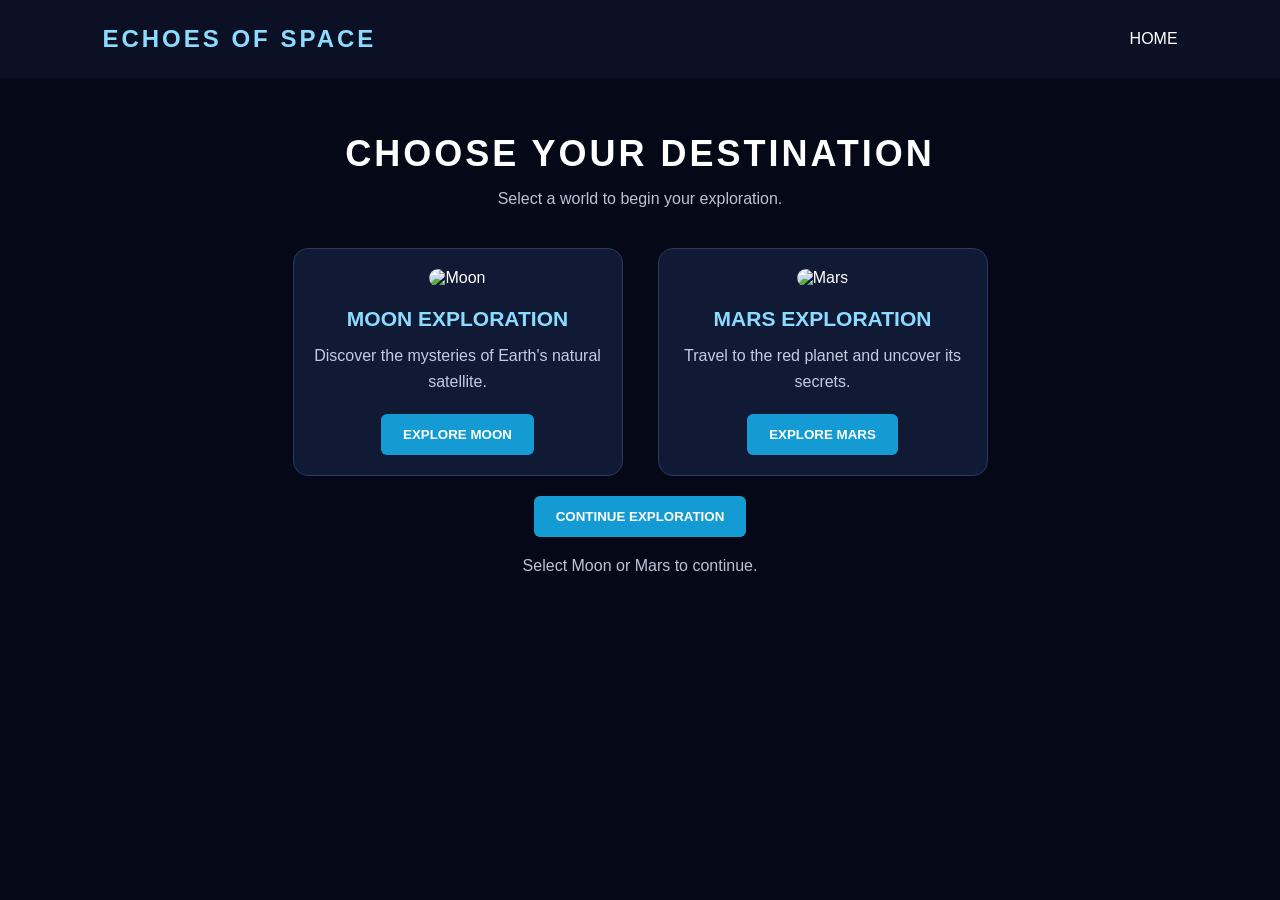
==== explore.html @ 668deafc "Add files via upload" ====
<!DOCTYPE html>
<html lang="en">
<head>
    <meta charset="UTF-8">
    <meta name="viewport" content="width=device-width, initial-scale=1.0">
    <title>Explore Space | Echoes of Space</title>
    <link rel="stylesheet" href="explore.css">
</head>
<body>

    <header>
        <h2>ECHOES OF SPACE</h2>
        <a href="index.html">HOME</a>
    </header>

    <main>
        <h1>CHOOSE YOUR DESTINATION</h1>
        <p>Select a world to begin your exploration.</p>

        <section class="planet-container">

            <div class="planet-card">
                <img src="https://images.unsplash.com/photo-1614728263952-84ea256f9679?w=800"
                     alt="Moon">

                <h2>MOON EXPLORATION</h2>
                <p>Discover the mysteries of Earth's natural satellite.</p>

                <button onclick="selectDestination('moon')">
                    EXPLORE MOON
                </button>
            </div>

            <div class="planet-card">
                <img src="https://images.unsplash.com/photo-1614728894747-a83421e2b9c9?w=800"
                     alt="Mars">

                <h2>MARS EXPLORATION</h2>
                <p>Travel to the red planet and uncover its secrets.</p>

                <button onclick="selectDestination('mars')">
                    EXPLORE MARS
                </button>
            </div>

        </section>

        <button onclick="continueExploration()" >
            CONTINUE EXPLORATION
        </button>

        <p id="message">Select Moon or Mars to continue.</p>
    </main>

    <script src="explore.js"></script>
</body>
</html>
---- explore.css ----
* {
    margin: 0;
    padding: 0;
    box-sizing: border-box;
}

body {
    background: #050816;
    color: white;
    font-family: Arial, sans-serif;
    text-align: center;
    min-height: 100vh;
}

header {
    display: flex;
    justify-content: space-between;
    align-items: center;
    padding: 25px 8%;
    background: #0b1024;
}

header h2 {
    letter-spacing: 3px;
    color: #8bdcff;
}

header a {
    color: white;
    text-decoration: none;
}

main {
    padding: 55px 20px;
}

main h1 {
    font-size: 36px;
    letter-spacing: 3px;
    margin-bottom: 15px;
}

main > p {
    color: #b8c4d9;
    margin-bottom: 40px;
}

.planet-container {
    display: flex;
    justify-content: center;
    flex-wrap: wrap;
    gap: 35px;
}

.planet-card {
    width: 330px;
    padding: 20px;
    background: #111a35;
    border: 1px solid #263b60;
    border-radius: 15px;
    transition: 0.3s;
}

.planet-card:hover {
    transform: translateY(-8px);
    border-color: #65d8ff;
}

.planet-card img {
    width: 100%;
    height: 210px;
    object-fit: cover;
    border-radius: 10px;
}

.planet-card h2 {
    margin: 20px 0 12px;
    color: #8bdcff;
    font-size: 21px;
}

.planet-card p {
    color: #c3cce0;
    line-height: 1.6;
    min-height: 50px;
}

button {
    margin-top: 20px;
    padding: 13px 22px;
    background: #159bd3;
    color: white;
    border: none;
    border-radius: 6px;
    cursor: pointer;
    font-weight: bold;
}

button:hover:not(:disabled) {
    background: #0874a5;
}

#continueBtn {
    margin-top: 40px;
    padding: 15px 30px;
}

button:disabled {
    opacity: 0.4;
    cursor: not-allowed;
}

#message {
    margin-top: 20px;
}
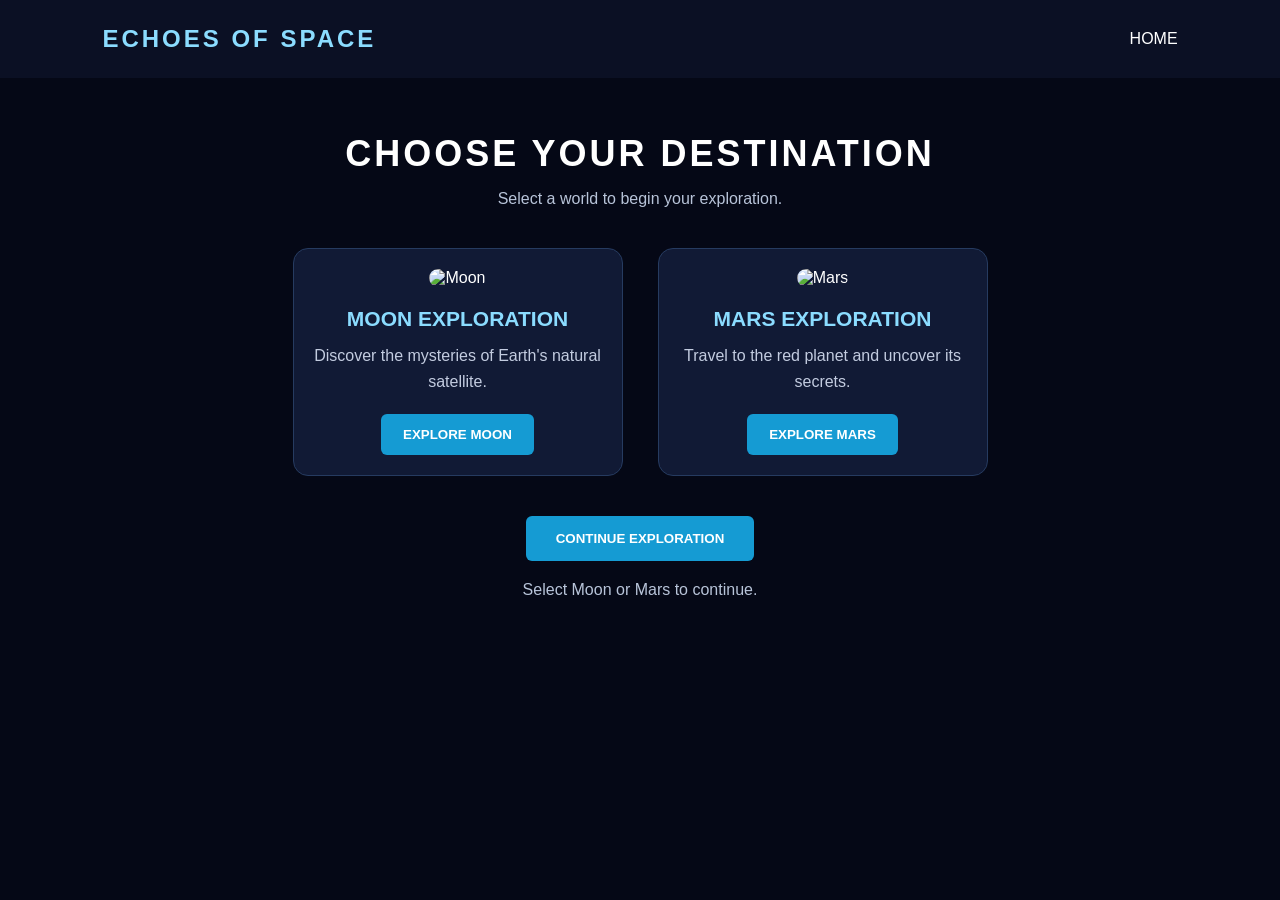
==== commit 223a6760: "Add files via upload" ====
--- a/explore.html
+++ b/explore.html
@@ -46,7 +46,8 @@
 
         </section>
 
-        <button onclick="continueExploration()" >
+        <button id="continueBtn"
+        onclick="continueExploration()" >
             CONTINUE EXPLORATION
         </button>
 
